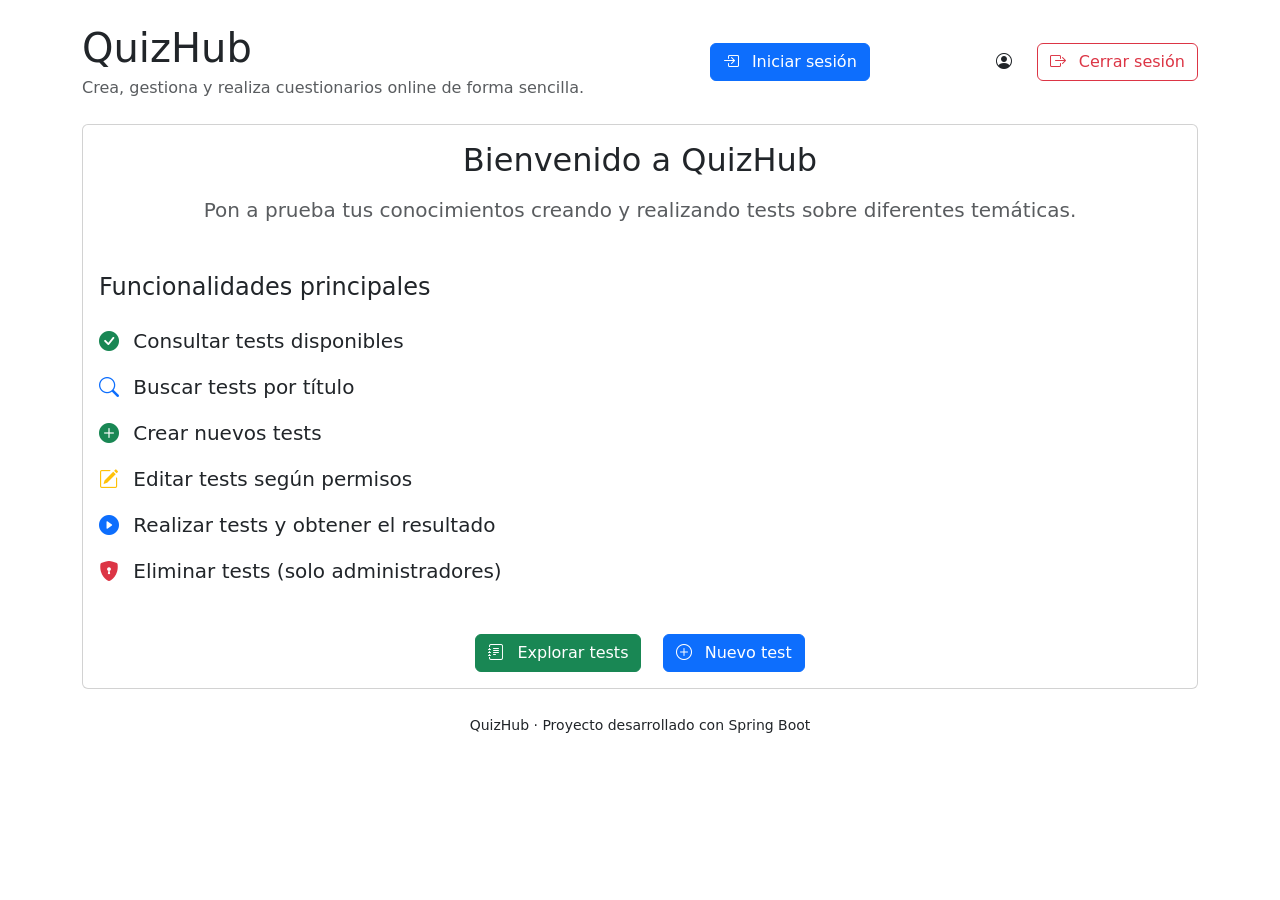
==== src/main/resources/templates/index.html @ 580d95d6 "Initial commit" ====
<!DOCTYPE html>
<html xmlns:th="http://www.thymeleaf.org"
      xmlns:sec="http://www.thymeleaf.org/extras/spring-security">

<head>
    <meta charset="UTF-8">
    <title>QuizHub</title>

    <!-- Bootstrap -->
    <link
            href="https://cdn.jsdelivr.net/npm/bootstrap@5.3.3/dist/css/bootstrap.min.css"
            rel="stylesheet">

    <!-- Bootstrap Icons -->
    <link
            rel="stylesheet"
            href="https://cdn.jsdelivr.net/npm/bootstrap-icons@1.11.3/font/bootstrap-icons.min.css">

    <!-- CSS propio -->
    <link rel="stylesheet"
          th:href="@{/css/style.css}">
</head>

<body>

<div class="container py-4">

    <!-- ==================== -->
    <!-- CABECERA -->
    <!-- ==================== -->

    <div class="d-flex justify-content-between align-items-center mb-4">

        <div>

            <h1 class="mb-1">
                QuizHub
            </h1>

            <p class="text-muted mb-0">
                Crea, gestiona y realiza cuestionarios online de forma sencilla.
            </p>

        </div>

        <!-- Usuario no autenticado -->
        <div sec:authorize="!isAuthenticated()">

            <a href="/login"
               class="btn btn-primary">

                <i class="bi bi-box-arrow-in-right me-2"></i>

                Iniciar sesión

            </a>

        </div>

        <!-- Usuario autenticado -->
        <div sec:authorize="isAuthenticated()">

            <span class="me-3">

                <i class="bi bi-person-circle me-1"></i>

                <strong sec:authentication="name"></strong>

            </span>

            <form th:action="@{/logout}"
                  method="post"
                  class="d-inline">

                <button type="submit"
                        class="btn btn-outline-danger">

                    <i class="bi bi-box-arrow-right me-2"></i>

                    Cerrar sesión

                </button>

            </form>

        </div>

    </div>

    <!-- ==================== -->
    <!-- TARJETA PRINCIPAL -->
    <!-- ==================== -->

    <div class="card main-card">

        <div class="card-body">

            <h2 class="text-center mb-3">
                Bienvenido a QuizHub
            </h2>

            <p class="lead text-center text-muted mb-5">
                Pon a prueba tus conocimientos creando y realizando tests sobre diferentes temáticas.
            </p>

            <h4 class="mb-4">
                Funcionalidades principales
            </h4>

            <ul class="list-unstyled fs-5">

                <li class="mb-3">
                    <i class="bi bi-check-circle-fill text-success me-2"></i>
                    Consultar tests disponibles
                </li>

                <li class="mb-3">
                    <i class="bi bi-search text-primary me-2"></i>
                    Buscar tests por título
                </li>

                <li class="mb-3">
                    <i class="bi bi-plus-circle-fill text-success me-2"></i>
                    Crear nuevos tests
                </li>

                <li class="mb-3">
                    <i class="bi bi-pencil-square text-warning me-2"></i>
                    Editar tests según permisos
                </li>

                <li class="mb-3">
                    <i class="bi bi-play-circle-fill text-primary me-2"></i>
                    Realizar tests y obtener el resultado
                </li>

                <li>
                    <i class="bi bi-shield-lock-fill text-danger me-2"></i>
                    Eliminar tests (solo administradores)
                </li>

            </ul>

            <div class="text-center mt-5">

                <a href="/tests"
                   class="btn btn-success me-3">

                    <i class="bi bi-journal-text me-2"></i>

                    Explorar tests

                </a>

                <a href="/tests/nuevo"
                   class="btn btn-primary">

                    <i class="bi bi-plus-circle me-2"></i>

                    Nuevo test

                </a>

            </div>

        </div>

    </div>

    <!-- ==================== -->
    <!-- FOOTER -->
    <!-- ==================== -->

    <footer class="text-center mt-4 mb-3">

        <small>
            QuizHub · Proyecto desarrollado con Spring Boot
        </small>

    </footer>

</div>

</body>

</html>
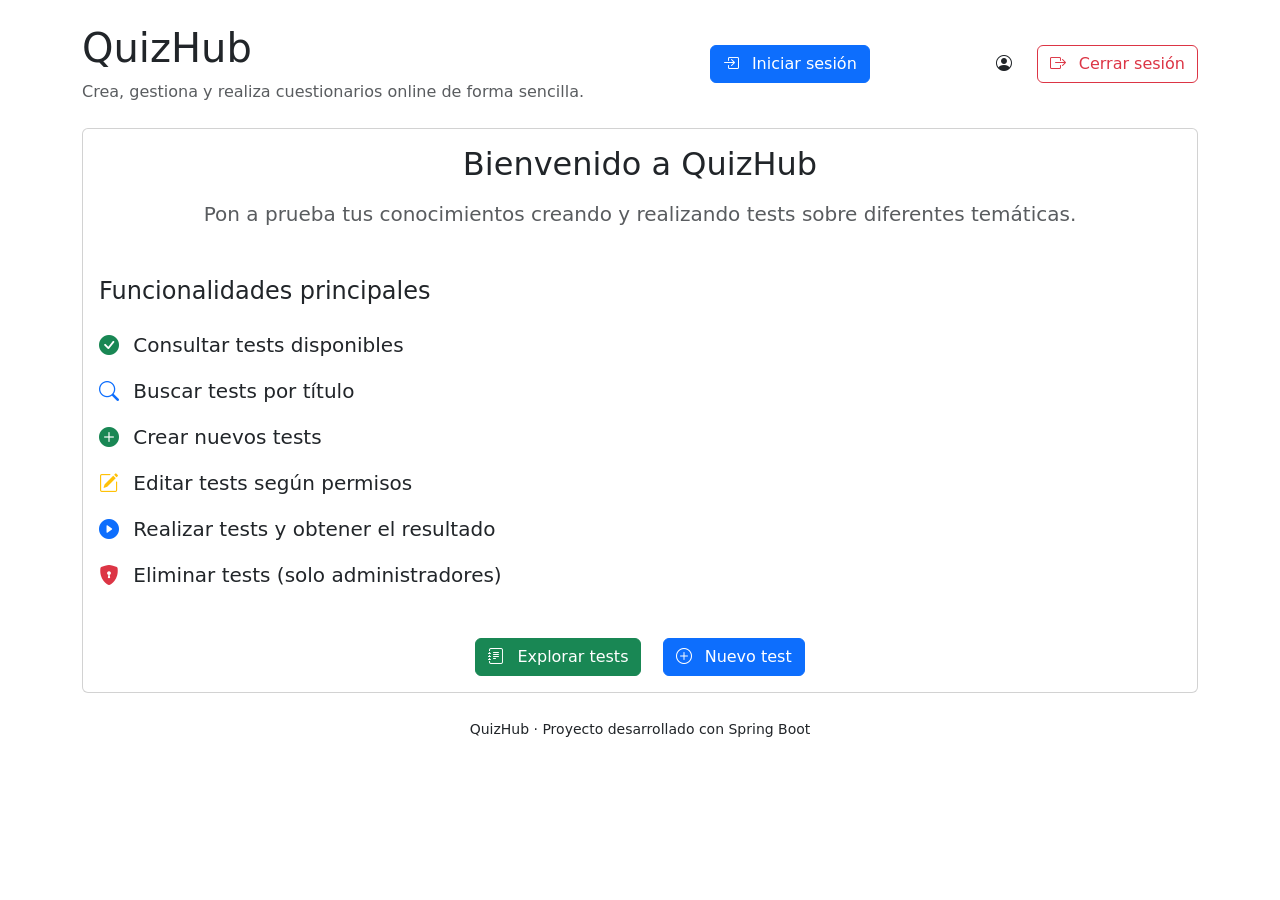
==== commit 616e8607: "feat: complete QuizHub web application" ====
--- a/src/main/resources/templates/index.html
+++ b/src/main/resources/templates/index.html
@@ -33,7 +33,7 @@
 
         <div>
 
-            <h1 class="mb-1">
+            <h1 class="app-title">
                 QuizHub
             </h1>
 
